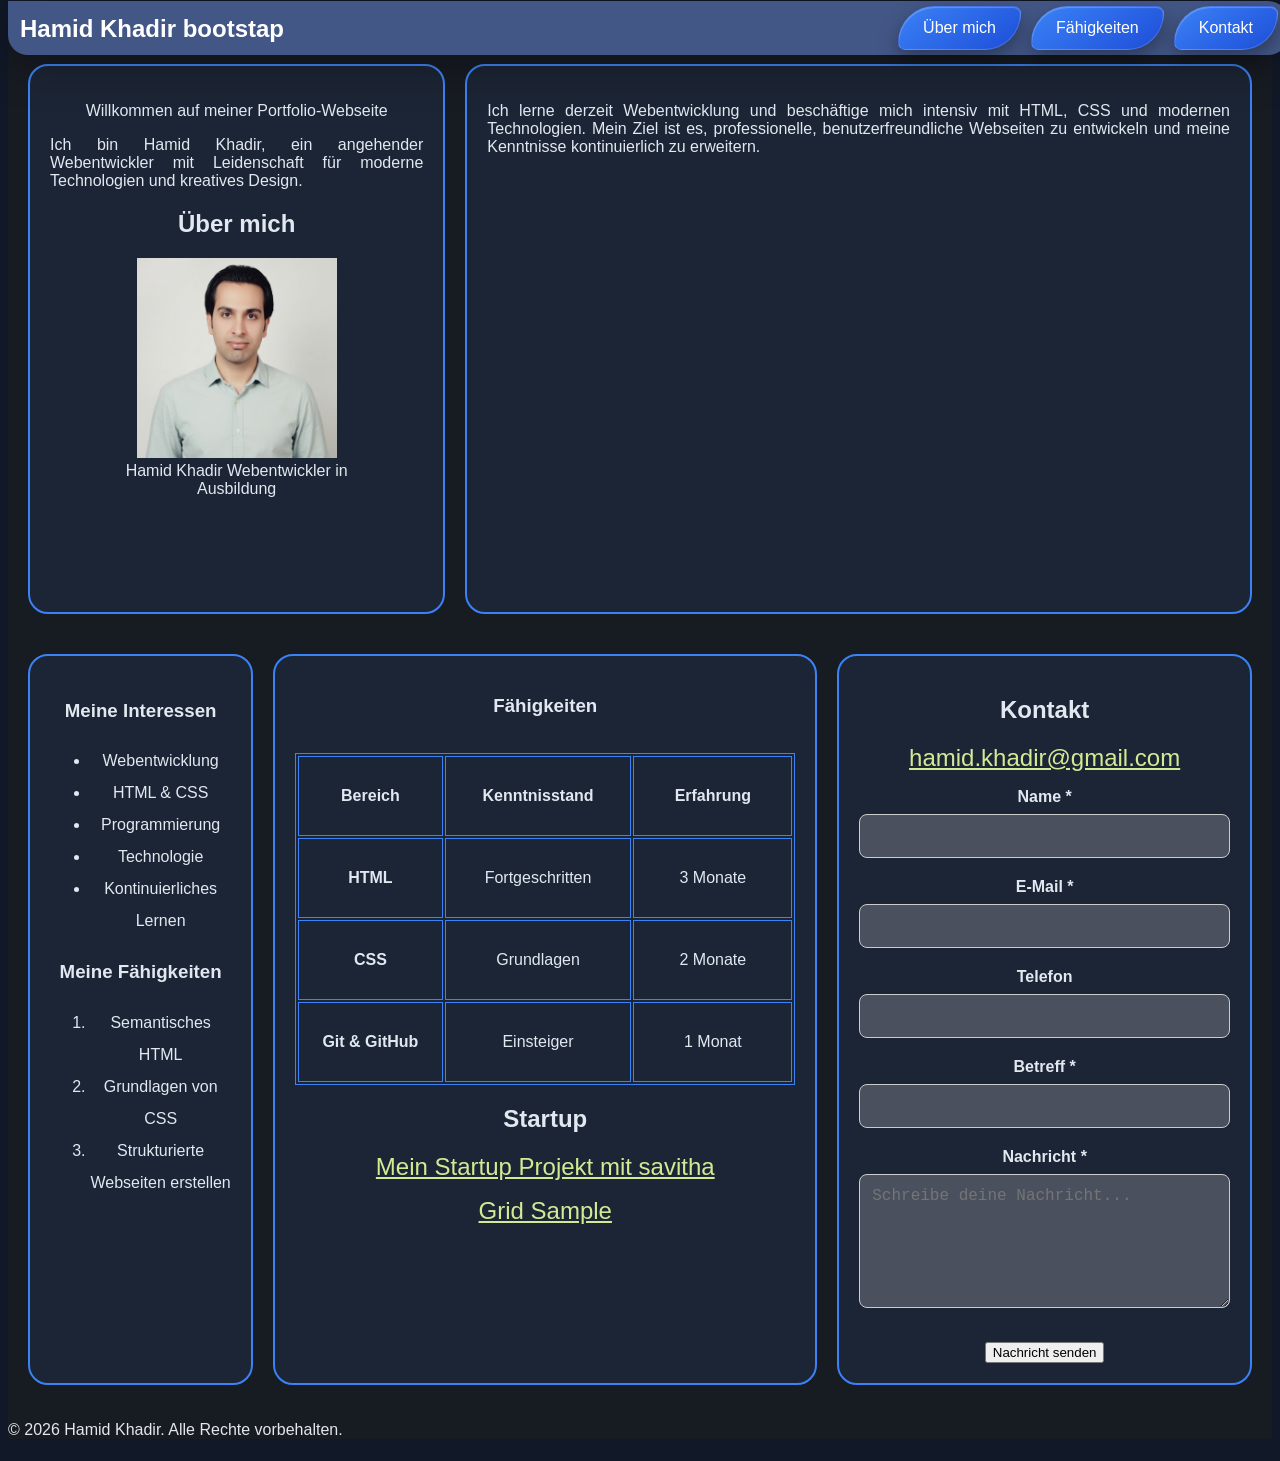
==== index.html @ beebce35 "bootstarpUpdate" ====
<!DOCTYPE html>
<html lang="de">
<head>
    <link rel="stylesheet" href="css/style.css" >
  <meta charset="UTF-8">
  <meta name="viewport" content="width=device-width, initial-scale=1.0">
  <meta name="discription" content="Hamid Khadir web designer">
    <title>Hamid Khadir – Portfolio</title>
</head>

<body class="body">
<div class="bg">
   <header>
   <nav class="menu">
        <div class="khadir" >Hamid Khadir bootstap </div>
        
        <a  class="button" href="#ueber-mich">Über mich </a>
        <a  class="button" href="#kenntnisse">Fähigkeiten </a>
        <a  class="button" href="#kontakt">Kontakt  </a>
             

    </nav>
    
</header>

<div>

<video preload="auto" data-nosnippet="" class="video-box" autoplay="" loop="" muted="" playsinline="" poster="https://corebook.io/images/crystal_poster.avif">
            <source data-src="https://corebook.io/video/crystal_test6-hevc-safari.mp4" type="video/mp4; codecs=&quot;hvc1&quot;" src="https://corebook.io/video/crystal_test6-hevc-safari.mp4">
            <source data-src="https://corebook.io/video/crystal_test6-vp9-chrome.webm" type="video/webm" src="https://corebook.io/video/crystal_test6-vp9-chrome.webm">
          </video>
</div>


<br>
<br>
 <main>

  <div id="ueber-mich" class="flex-container">
    
   <div class="box" style="height: 550px; font-size: 1rem;"> 
    
<p>Willkommen auf meiner Portfolio-Webseite</p>
    <p style="text-align: justify;">Ich bin Hamid Khadir, ein angehender Webentwickler mit Leidenschaft für moderne Technologien und kreatives Design.</p>
      <!-- Über mich -->
    <scetion >

      <h2>Über mich</h2>

      <figure>
        <img class="pic"
          src="images/myphoto.jpg"
          alt="Portrait von Hamid Khadir"
          width="200">
        <figcaption>Hamid Khadir  Webentwickler in Ausbildung</figcaption>
      </figure>
    </scetion>
    </div>
<div class="box"  style="height: 550px;">
      <p style="text-align: justify; font-size: 1rem;">
        Ich lerne derzeit Webentwicklung und beschäftige mich intensiv mit HTML,
        CSS und modernen Technologien. Mein Ziel ist es, professionelle,
        benutzerfreundliche Webseiten zu entwickeln und meine Kenntnisse
        kontinuierlich zu erweitern.
      </p>
       
    <iframe
  
    src="https://www.youtube.com/embed/ybsi1hWwM8M"
    title="YouTube video player"
    frameborder="0"
    allow="accelerometer; autoplay; clipboard-write; encrypted-media; gyroscope; picture-in-picture"
    allowfullscreen>
</iframe>

</div> 
</div>
<div class="flex-container" >
  <div class="box" style="line-height: 2rem;">

      <h3>Meine Interessen</h3>

      <ul>
        <li>Webentwicklung</li>
        <li>HTML &amp; CSS</li>
        <li>Programmierung</li>
        <li>Technologie</li>
        <li>Kontinuierliches Lernen</li>
      </ul>

      <h3>Meine Fähigkeiten</h3>

      <ol>
        <li>Semantisches HTML</li>
        <li>Grundlagen von CSS</li>
        <li>Strukturierte Webseiten erstellen</li>
      </ol>

    </section>
  </div>
<div   id="kenntnisse" class="box"  style="width: 600px;">
    <!-- Fähigkeiten -->
    <section>

      <h3>Fähigkeiten</h3>
      <br>


      <table>
        <thead>
          <tr>
            <th scope="col">Bereich</th>
            <th scope="col">Kenntnisstand</th>
            <th scope="col">Erfahrung</th>
          </tr>
        </thead>

        <tbody>
          <tr>
            <th scope="row">HTML</th>
            <td>Fortgeschritten</td>
            <td>3 Monate</td>
          </tr>

          <tr>
            <th scope="row">CSS</th>
            <td>Grundlagen</td>
            <td>2 Monate</td>
          </tr>

          <tr>
            <th scope="row">Git &amp;  GitHub</th>
            <td>Einsteiger</td>
            <td>1 Monat</td>
          </tr>
        </tbody>
      </table>

    </section>



      <h2>Startup</h2>

      <p>
        <a href="https://savitha14june.github.io/autoherosample/">
          Mein Startup Projekt mit savitha
        </a>
      </p> 
      <p>
        <a href="https://hamidkhadir2.github.io/myweb/grid.html">
          Grid Sample
        </a>
      </p>


      </div>
    <!-- Kontakt -->
    <section id="kontakt" class="box" style="width: 600px;">

      <h2>Kontakt</h2>

      <p>
        <a href="mailto:hamid.khadir@gmail.com">
          hamid.khadir@gmail.com
        </a>
      </p>

    


      <form action="https://httpbin.org/post" method="post">

        <div>
          <label for="name">Name *</label>
          <input
            type="text"
            id="name"
            name="name"
            required>
        </div>

        <div>
          <label for="email">E-Mail *</label>
          <input
            type="email"
            id="email"
            name="email"
            required>
        </div>

        <div>
          <label for="telefon">Telefon</label>
          <input
            type="tel"
            id="telefon"
            name="telefon">
        </div>

        <div>
          <label for="betreff">Betreff *</label>
          <input
            type="text"
            id="betreff"
            name="betreff"
            required>
        </div>

        <div>
          <label for="nachricht">Nachricht *</label>
          <textarea
            id="nachricht"
            name="nachricht"
            rows="6"
            placeholder="Schreibe deine Nachricht..."
            required></textarea>
        </div>

        <button type="submit">Nachricht senden</button>
      </form>
    </div>
  <footer>
    <p>&copy; 2026 Hamid Khadir. Alle Rechte vorbehalten.</p>
  </footer>
</main>
 </div>
</body>
</html>
---- css/style.css ----
*, *::before, *::after {
    box-sizing: border-box;
}


.flex-container {
  display: flex;
  flex-direction: column; /* auf Mobile: untereinander */
  gap: 1rem;
}

.menu {
    display: flex;
    position: fixed;
    flex-direction: column;
    top:1px;
    justify-content: right;
    background-color: #435787;
    width: 100%;
    height: auto;
    border-radius: 0px 20px 20px 20px;
    color: #e2e8f0;
    box-shadow: 2px 2px 50px rgba(0, 0, 0, 0.4);
    margin-bottom: 20px;
    
}




@media (min-width: 600px) {
.flex-container {
    display: flex;
    flex-direction:row; 
    justify-content: space-between;
    text-align: center;
    padding: 20px;
    gap: 20px;
 }
   
.menu {
    display: flex;
    position: fixed;
    flex-direction:row; 
    top:1px;
    justify-content: right;
    background-color: #435787;
    width: 100%;
    height: auto;
    border-radius: 0px 20px 20px 20px;
    color: #e2e8f0;
    box-shadow: 2px 2px 50px rgba(0, 0, 0, 0.4);
    margin-bottom: 20px;
    
}

.button {
    display: inline-block;
    background: linear-gradient(145deg, #3b82f6, #1d4ed8);
    color: white;
    text-decoration: none;
    padding: 12px 24px;
    margin-right: 10px;
    margin-bottom: 5px;
    margin-top: 5px;
    border-radius: 50px 10px 50px 10px;
    border: 1px solid rgba(255,255,255,.15);

    box-shadow:
        0 8px 20px rgba(0,0,0,.35),
        inset 0 1px 1px rgba(255,255,255,.25);

    transition:
        transform .25s ease,
        box-shadow .25s ease,
       
}

.khadir {
    position: fixed;
    top: 15px;
    left: 20px;
    color: #fFfFff;
    font-weight: bold;
    font-size: 24px;
    text-decoration: left;
    align-items: left;
    margin-right: 20px;
   
}

}


.menu {
    display: flex;
    text-align: center;
    top:1px;
    justify-content: right;
    background-color: #435787;
    width: 100%;
    height: auto;
    border-radius: 0px 20px 20px 20px;
    color: #e2e8f0;
    box-shadow: 2px 2px 50px rgba(0, 0, 0, 0.4);
    margin-bottom: 20px;
    
}








html {
    scroll-behavior: smooth;
}





.box {
    
    display: block; 
    background-color: rgba(30, 41, 59, 0.8);
    padding: 20px;
    border-radius: 20px;
    color: #e2e8f0;
    border: 2px solid #3b82f6;
  

    
  
}




.pic {
    transition: transform 0.3s ease, box-shadow 0.3s ease;
}

.pic:hover {
    transform: scale(1.05) rotate(5deg);
    border: 2px solid #60a5fa;
    transition: transform 0.3s ease;
    box-shadow: 2px 2px 50px rgba(0, 0, 0, 0.4);
    cursor: pointer;
}

.body {
    background-color: #111827;
    color: #e5e7eb;
    font-family: Arial, sans-serif;
  
    padding: 0;
}

.button {
    display: inline-block;
    background: linear-gradient(145deg, #3b82f6, #1d4ed8);
    color: white;
    text-decoration: none;
    padding: 12px 24px;
    margin-right: 10px;
    margin-bottom: 5px;
    margin-top: 5px;
    border-radius: 50px 10px 50px 10px;
    border: 1px solid rgba(255,255,255,.15);

    box-shadow:
        0 8px 20px rgba(0,0,0,.35),
        inset 0 1px 1px rgba(255,255,255,.25);

    transition:
        transform .25s ease,
        box-shadow .25s ease,
       
}

.button:hover {
    transform: translateY(-4px) scale(1.04);
    background: linear-gradient(145deg, #60a5fa, #2563eb);
    box-shadow:
        0 15px 30px rgba(0,0,0,.45),
        inset 0 1px 2px rgba(255,255,255,.3);

    color: white;
}
.video-box {
 position: fixed;
    inset: 0;
    width: 100%;
    height: 100%;
    object-fit: cover;
    z-index: -1;
object-position: center 35%;
  
  
   
}

.bg {
     height: auto;
    background-color:rgba(30, 30, 30, 0.5);
}



form {
    max-width: 400px;
    margin: 0 auto;
}

form div {
    margin-bottom: 20px;
    
}

form label {
    display: block;
    margin-bottom: 8px;
    font-weight: bold;
   
}

form input,
form textarea {
      background: rgba(255, 255, 255, 0.2);
    width: 100%;
    padding: 12px;
    font-size: 16px;
    border: 1px solid #ccc;
    border-radius: 8px;
    box-sizing: border-box;
    
}

form textarea {
    resize: vertical;
}

form button {
    margin-top: 10px;
}
 iframe {
   display: flex;
    justify-content: right; 
    margin-left: 5%;
    width:90%;
    margin-top: 1%;
   height: 400px;
    border: none;
}
table, th, td {
    border: 1px solid #3b82f6;
    width: 500px;
    height: 80px;
}
p a {
   color: rgb(211, 234, 148);
   font-size: 1.5rem;
    
}

 textarea :focus ,input:focus{
border: 5px solid #ffff41;

}
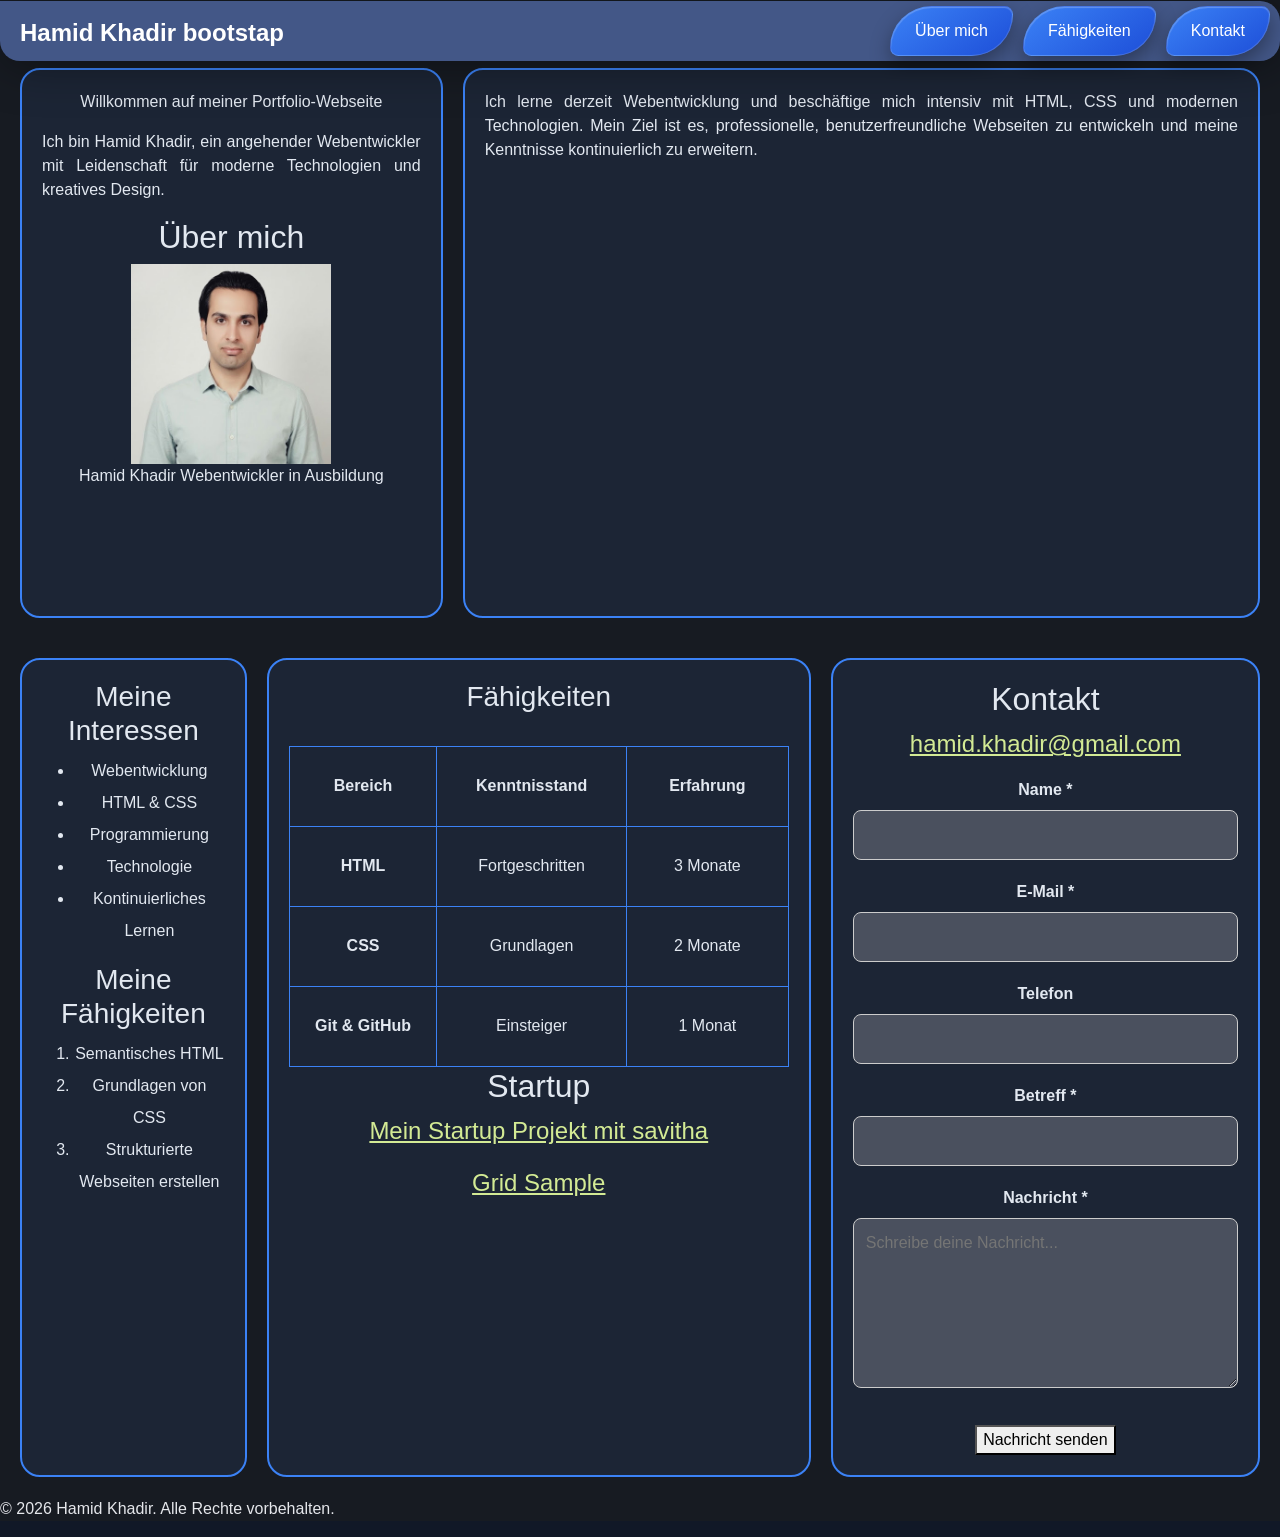
==== commit 2e74f52c: "bootlink" ====
--- a/index.html
+++ b/index.html
@@ -1,7 +1,10 @@
 <!DOCTYPE html>
 <html lang="de">
 <head>
-    <link rel="stylesheet" href="css/style.css" >
+
+  <link href="https://cdn.jsdelivr.net/npm/bootstrap@5.3.8/dist/css/bootstrap.min.css" rel="stylesheet" integrity="sha384-sRIl4kxILFvY47J16cr9ZwB07vP4J8+LH7qKQnuqkuIAvNWLzeN8tE5YBujZqJLB" crossorigin="anonymous">
+   <script src="https://cdn.jsdelivr.net/npm/bootstrap@5.3.8/dist/js/bootstrap.bundle.min.js" integrity="sha384-FKyoEForCGlyvwx9Hj09JcYn3nv7wiPVlz7YYwJrWVcXK/BmnVDxM+D2scQbITxI" crossorigin="anonymous"></script>
+  <link rel="stylesheet" href="css/style.css" >
   <meta charset="UTF-8">
   <meta name="viewport" content="width=device-width, initial-scale=1.0">
   <meta name="discription" content="Hamid Khadir web designer">
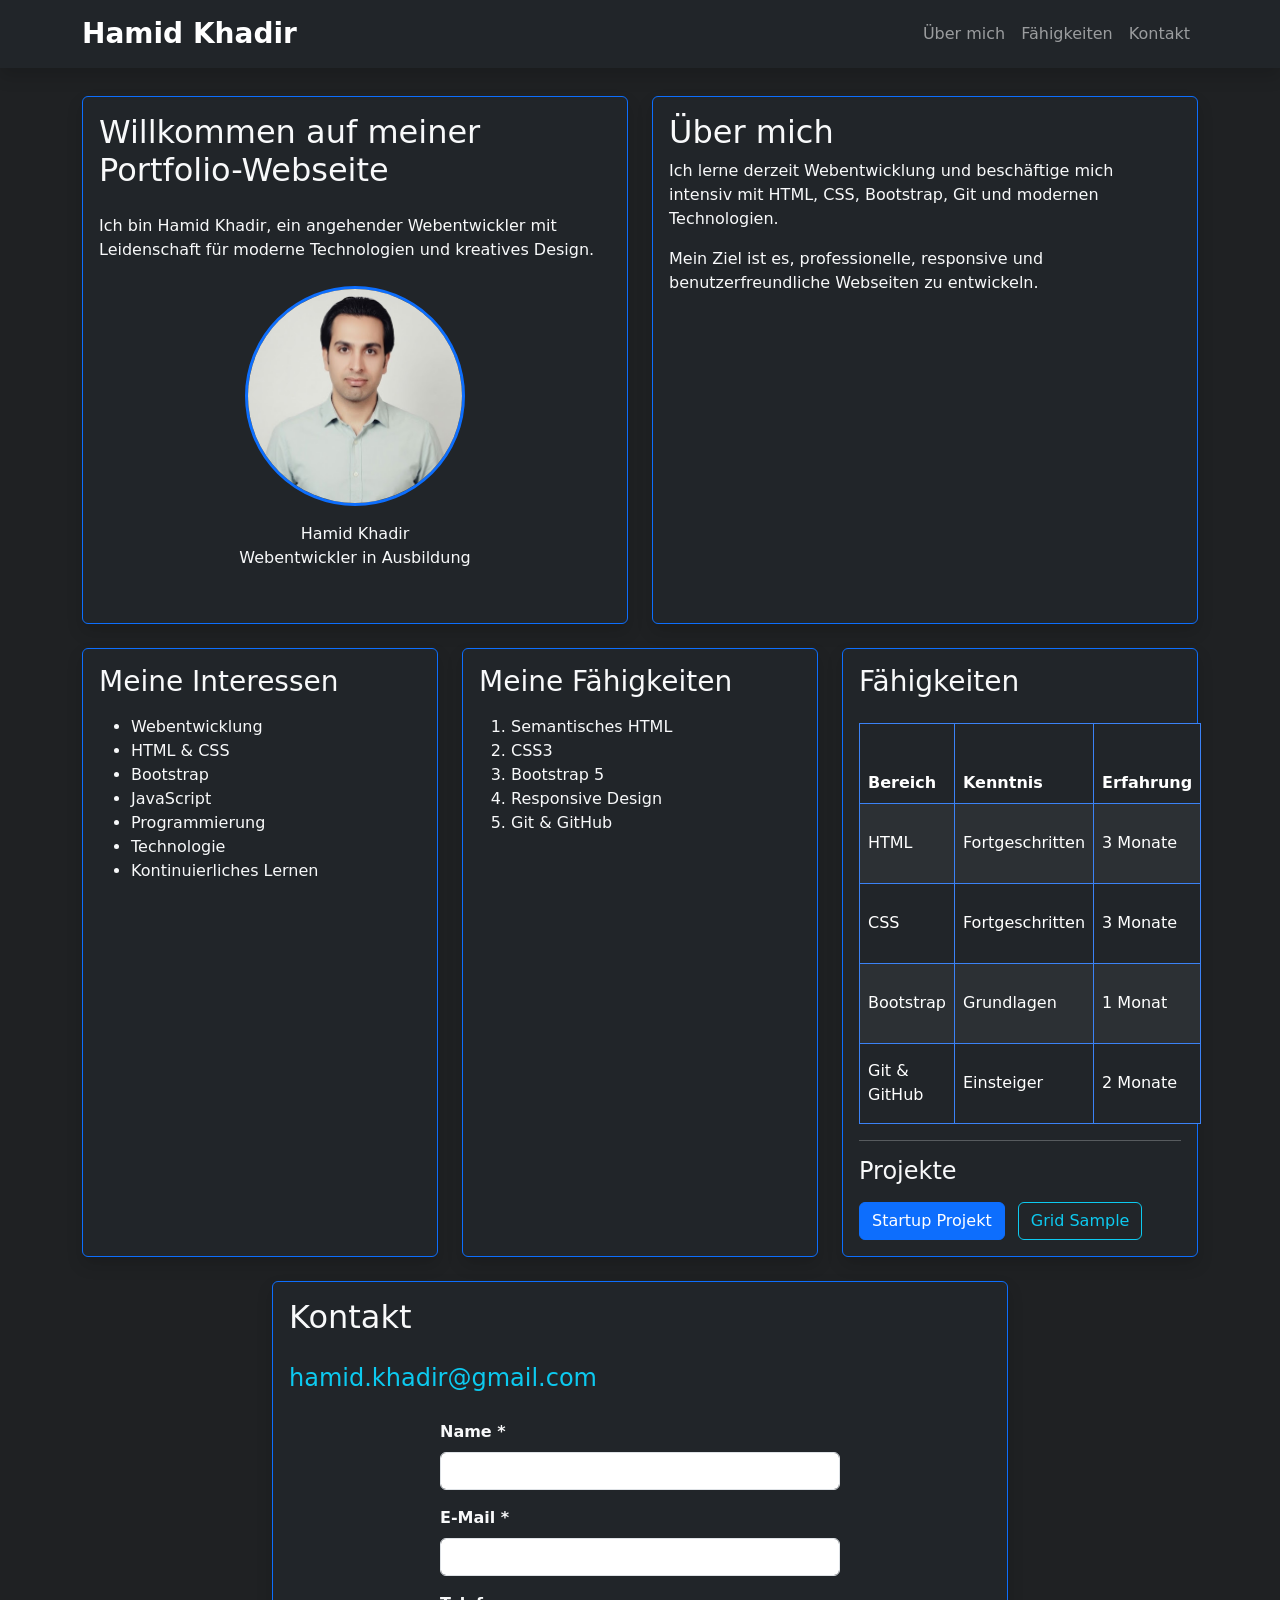
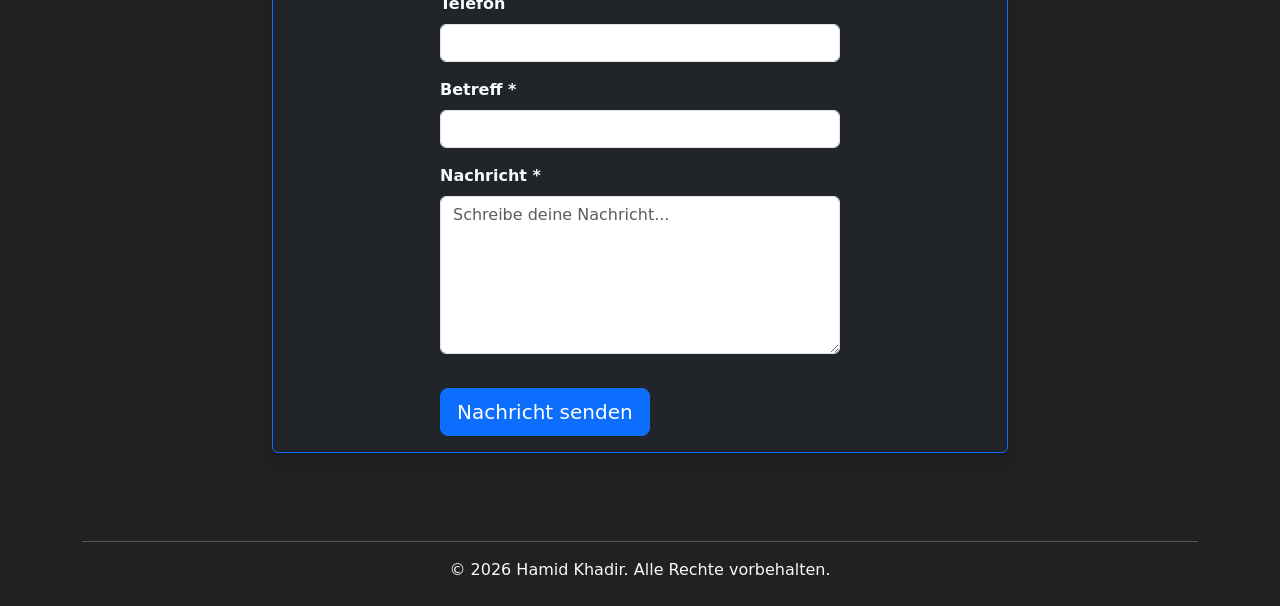
==== commit d4eb3ee0: "UPDATE" ====
--- a/index.html
+++ b/index.html
@@ -1,231 +1,546 @@
 <!DOCTYPE html>
 <html lang="de">
+
 <head>
-
-  <link href="https://cdn.jsdelivr.net/npm/bootstrap@5.3.8/dist/css/bootstrap.min.css" rel="stylesheet" integrity="sha384-sRIl4kxILFvY47J16cr9ZwB07vP4J8+LH7qKQnuqkuIAvNWLzeN8tE5YBujZqJLB" crossorigin="anonymous">
-   <script src="https://cdn.jsdelivr.net/npm/bootstrap@5.3.8/dist/js/bootstrap.bundle.min.js" integrity="sha384-FKyoEForCGlyvwx9Hj09JcYn3nv7wiPVlz7YYwJrWVcXK/BmnVDxM+D2scQbITxI" crossorigin="anonymous"></script>
-  <link rel="stylesheet" href="css/style.css" >
-  <meta charset="UTF-8">
-  <meta name="viewport" content="width=device-width, initial-scale=1.0">
-  <meta name="discription" content="Hamid Khadir web designer">
+    <meta charset="UTF-8">
+    <meta name="viewport" content="width=device-width, initial-scale=1.0">
+    <meta name="description" content="Hamid Khadir - Web Developer Portfolio">
+
     <title>Hamid Khadir – Portfolio</title>
+
+    <!-- Bootstrap CSS -->
+    <link href="https://cdn.jsdelivr.net/npm/bootstrap@5.3.8/dist/css/bootstrap.min.css"
+          rel="stylesheet">
+
+    <!-- CSS -->
+    <link rel="stylesheet" href="css/style.css">
 </head>
 
-<body class="body">
-<div class="bg">
-   <header>
-   <nav class="menu">
-        <div class="khadir" >Hamid Khadir bootstap </div>
-        
-        <a  class="button" href="#ueber-mich">Über mich </a>
-        <a  class="button" href="#kenntnisse">Fähigkeiten </a>
-        <a  class="button" href="#kontakt">Kontakt  </a>
-             
-
-    </nav>
-    
-</header>
-
-<div>
-
-<video preload="auto" data-nosnippet="" class="video-box" autoplay="" loop="" muted="" playsinline="" poster="https://corebook.io/images/crystal_poster.avif">
-            <source data-src="https://corebook.io/video/crystal_test6-hevc-safari.mp4" type="video/mp4; codecs=&quot;hvc1&quot;" src="https://corebook.io/video/crystal_test6-hevc-safari.mp4">
-            <source data-src="https://corebook.io/video/crystal_test6-vp9-chrome.webm" type="video/webm" src="https://corebook.io/video/crystal_test6-vp9-chrome.webm">
-          </video>
+<body class="bg-dark text-light">
+
+    <!-- Video Background -->
+    <video
+        class="video-box"
+        autoplay
+        muted
+        loop
+        playsinline>
+
+        <source
+            src="https://corebook.io/video/crystal_test6-hevc-safari.mp4"
+            type="video/mp4">
+
+        <source
+            src="https://corebook.io/video/crystal_test6-vp9-chrome.webm"
+            type="video/webm">
+
+    </video>
+
+    <div class="bg">
+
+        <!-- ================= NAVBAR ================= -->
+
+        <nav class="navbar navbar-expand-lg navbar-dark bg-dark fixed-top shadow">
+
+            <div class="container">
+
+                <a class="navbar-brand fw-bold fs-3" href="#">
+                    Hamid Khadir
+                </a>
+
+                <button
+                    class="navbar-toggler"
+                    type="button"
+                    data-bs-toggle="collapse"
+                    data-bs-target="#mainMenu">
+
+                    <span class="navbar-toggler-icon"></span>
+
+                </button>
+
+                <div
+                    class="collapse navbar-collapse"
+                    id="mainMenu">
+
+                    <ul class="navbar-nav ms-auto">
+
+                        <li class="nav-item">
+
+                            <a class="nav-link" href="#ueber-mich">
+                                Über mich
+                            </a>
+
+                        </li>
+
+                        <li class="nav-item">
+
+                            <a class="nav-link" href="#kenntnisse">
+                                Fähigkeiten
+                            </a>
+
+                        </li>
+
+                        <li class="nav-item">
+
+                            <a class="nav-link" href="#kontakt">
+                                Kontakt
+                            </a>
+
+                        </li>
+
+                    </ul>
+
+                </div>
+
+            </div>
+
+        </nav>
+
+        <!-- ================= MAIN ================= -->
+
+        <main class="container pt-5 mt-5">
+          <!-- Hero / Über mich -->
+
+<section id="ueber-mich" class="row g-4 mb-4">
+
+    <div class="col-12 col-lg-6">
+
+        <div class="card bg-dark text-light border-primary shadow h-100">
+
+            <div class="card-body">
+
+                <h2 class="card-title mb-4">
+                    Willkommen auf meiner Portfolio-Webseite
+                </h2>
+
+                <p>
+                    Ich bin Hamid Khadir, ein angehender Webentwickler mit
+                    Leidenschaft für moderne Technologien und kreatives Design.
+                </p>
+
+                <figure class="text-center mt-4">
+
+                    <img
+                        src="images/myphoto.jpg"
+                        class="img-fluid rounded-circle border border-3 border-primary"
+                        style="max-width:220px;"
+                        alt="Portrait von Hamid Khadir">
+
+                    <figcaption class="mt-3">
+
+                        Hamid Khadir<br>
+                        Webentwickler in Ausbildung
+
+                    </figcaption>
+
+                </figure>
+
+            </div>
+
+        </div>
+
+    </div>
+
+    <div class="col-12 col-lg-6">
+
+        <div class="card bg-dark text-light border-primary shadow h-100">
+
+            <div class="card-body">
+
+                <h2 class="card-title">
+                    Über mich
+                </h2>
+
+                <p>
+
+                    Ich lerne derzeit Webentwicklung und beschäftige mich
+                    intensiv mit HTML, CSS, Bootstrap, Git und modernen
+                    Technologien.
+
+                </p>
+
+                <p>
+
+                    Mein Ziel ist es,
+                    professionelle,
+                    responsive und benutzerfreundliche Webseiten zu entwickeln.
+
+                </p>
+
+                <div class="ratio ratio-16x9 mt-4">
+
+                    <iframe
+
+                        src="https://www.youtube.com/embed/ybsi1hWwM8M"
+
+                        allowfullscreen>
+
+                    </iframe>
+
+                </div>
+
+            </div>
+
+        </div>
+
+    </div>
+
+</section>
+
+
+
+
+
+<!-- Interessen -->
+
+<section class="row g-4 mb-4">
+
+    <div class="col-12 col-md-6 col-xl-4">
+
+        <div class="card bg-dark text-light border-primary shadow h-100">
+
+            <div class="card-body">
+
+                <h3 class="card-title">
+
+                    Meine Interessen
+
+                </h3>
+
+                <ul class="mt-3">
+
+                    <li>Webentwicklung</li>
+
+                    <li>HTML &amp; CSS</li>
+
+                    <li>Bootstrap</li>
+
+                    <li>JavaScript</li>
+
+                    <li>Programmierung</li>
+
+                    <li>Technologie</li>
+
+                    <li>Kontinuierliches Lernen</li>
+
+                </ul>
+
+            </div>
+
+        </div>
+
+    </div>
+
+
+
+
+
+    <div class="col-12 col-md-6 col-xl-4">
+
+        <div class="card bg-dark text-light border-primary shadow h-100">
+
+            <div class="card-body">
+
+                <h3>
+
+                    Meine Fähigkeiten
+
+                </h3>
+
+                <ol class="mt-3">
+
+                    <li>Semantisches HTML</li>
+
+                    <li>CSS3</li>
+
+                    <li>Bootstrap 5</li>
+
+                    <li>Responsive Design</li>
+
+                    <li>Git & GitHub</li>
+
+                </ol>
+
+            </div>
+
+        </div>
+
+    </div>
+
+
+
+
+
+    <div
+        id="kenntnisse"
+        class="col-12 col-xl-4">
+
+        <div class="card bg-dark text-light border-primary shadow h-100">
+
+            <div class="card-body">
+
+                <h3 class="mb-4">
+
+                    Fähigkeiten
+
+                </h3>
+
+                <table class="table table-dark table-striped table-hover align-middle">
+
+                    <thead>
+
+                        <tr>
+
+                            <th>Bereich</th>
+
+                            <th>Kenntnis</th>
+
+                            <th>Erfahrung</th>
+
+                        </tr>
+
+                    </thead>
+
+                    <tbody>
+
+                        <tr>
+
+                            <td>HTML</td>
+
+                            <td>Fortgeschritten</td>
+
+                            <td>3 Monate</td>
+
+                        </tr>
+
+                        <tr>
+
+                            <td>CSS</td>
+
+                            <td>Fortgeschritten</td>
+
+                            <td>3 Monate</td>
+
+                        </tr>
+
+                        <tr>
+
+                            <td>Bootstrap</td>
+
+                            <td>Grundlagen</td>
+
+                            <td>1 Monat</td>
+
+                        </tr>
+
+                        <tr>
+
+                            <td>Git &amp; GitHub</td>
+
+                            <td>Einsteiger</td>
+
+                            <td>2 Monate</td>
+
+                        </tr>
+
+                    </tbody>
+
+                </table>
+
+                <hr>
+
+                <h4>
+
+                    Projekte
+
+                </h4>
+
+                <a
+                    class="btn btn-primary me-2 mt-2"
+                    target="_blank"
+                    href="https://savitha14june.github.io/autoherosample/">
+
+                    Startup Projekt
+
+                </a>
+
+                <a
+                    class="btn btn-outline-info mt-2"
+                    target="_blank"
+                    href="https://hamidkhadir2.github.io/myweb/grid.html">
+
+                    Grid Sample
+
+                </a>
+
+            </div>
+
+        </div>
+
+    </div>
+
+</section>
+<!-- ================= Kontakt ================= -->
+
+<section id="kontakt" class="row mb-5">
+
+    <div class="col-lg-8 mx-auto">
+
+        <div class="card bg-dark text-light border-primary shadow">
+
+            <div class="card-body">
+
+                <h2 class="card-title mb-4">
+                    Kontakt
+                </h2>
+
+                <p class="mb-4">
+
+                    <a
+                        class="text-info text-decoration-none"
+                        href="mailto:hamid.khadir@gmail.com">
+
+                        hamid.khadir@gmail.com
+
+                    </a>
+
+                </p>
+
+                <form
+                    action="https://httpbin.org/post"
+                    method="post">
+
+                    <div class="mb-3">
+
+                        <label
+                            for="name"
+                            class="form-label">
+
+                            Name *
+
+                        </label>
+
+                        <input
+                            class="form-control"
+                            type="text"
+                            id="name"
+                            name="name"
+                            required>
+
+                    </div>
+
+                    <div class="mb-3">
+
+                        <label
+                            for="email"
+                            class="form-label">
+
+                            E-Mail *
+
+                        </label>
+
+                        <input
+                            class="form-control"
+                            type="email"
+                            id="email"
+                            name="email"
+                            required>
+
+                    </div>
+
+                    <div class="mb-3">
+
+                        <label
+                            for="telefon"
+                            class="form-label">
+
+                            Telefon
+
+                        </label>
+
+                        <input
+                            class="form-control"
+                            type="tel"
+                            id="telefon"
+                            name="telefon">
+
+                    </div>
+
+                    <div class="mb-3">
+
+                        <label
+                            for="betreff"
+                            class="form-label">
+
+                            Betreff *
+
+                        </label>
+
+                        <input
+                            class="form-control"
+                            type="text"
+                            id="betreff"
+                            name="betreff"
+                            required>
+
+                    </div>
+
+                    <div class="mb-4">
+
+                        <label
+                            for="nachricht"
+                            class="form-label">
+
+                            Nachricht *
+
+                        </label>
+
+                        <textarea
+                            class="form-control"
+                            id="nachricht"
+                            name="nachricht"
+                            rows="6"
+                            placeholder="Schreibe deine Nachricht..."
+                            required></textarea>
+
+                    </div>
+
+                    <button
+                        class="btn btn-primary btn-lg"
+                        type="submit">
+
+                        Nachricht senden
+
+                    </button>
+
+                </form>
+
+            </div>
+
+        </div>
+
+    </div>
+
+</section>
+
+<!-- ================= Footer ================= -->
+
+<footer class="text-center text-light py-4">
+
+    <hr>
+
+    <p class="mb-0">
+
+        &copy; 2026 Hamid Khadir. Alle Rechte vorbehalten.
+
+    </p>
+
+</footer>
+
 </div>
 
-
-<br>
-<br>
- <main>
-
-  <div id="ueber-mich" class="flex-container">
-    
-   <div class="box" style="height: 550px; font-size: 1rem;"> 
-    
-<p>Willkommen auf meiner Portfolio-Webseite</p>
-    <p style="text-align: justify;">Ich bin Hamid Khadir, ein angehender Webentwickler mit Leidenschaft für moderne Technologien und kreatives Design.</p>
-      <!-- Über mich -->
-    <scetion >
-
-      <h2>Über mich</h2>
-
-      <figure>
-        <img class="pic"
-          src="images/myphoto.jpg"
-          alt="Portrait von Hamid Khadir"
-          width="200">
-        <figcaption>Hamid Khadir  Webentwickler in Ausbildung</figcaption>
-      </figure>
-    </scetion>
-    </div>
-<div class="box"  style="height: 550px;">
-      <p style="text-align: justify; font-size: 1rem;">
-        Ich lerne derzeit Webentwicklung und beschäftige mich intensiv mit HTML,
-        CSS und modernen Technologien. Mein Ziel ist es, professionelle,
-        benutzerfreundliche Webseiten zu entwickeln und meine Kenntnisse
-        kontinuierlich zu erweitern.
-      </p>
-       
-    <iframe
-  
-    src="https://www.youtube.com/embed/ybsi1hWwM8M"
-    title="YouTube video player"
-    frameborder="0"
-    allow="accelerometer; autoplay; clipboard-write; encrypted-media; gyroscope; picture-in-picture"
-    allowfullscreen>
-</iframe>
-
-</div> 
-</div>
-<div class="flex-container" >
-  <div class="box" style="line-height: 2rem;">
-
-      <h3>Meine Interessen</h3>
-
-      <ul>
-        <li>Webentwicklung</li>
-        <li>HTML &amp; CSS</li>
-        <li>Programmierung</li>
-        <li>Technologie</li>
-        <li>Kontinuierliches Lernen</li>
-      </ul>
-
-      <h3>Meine Fähigkeiten</h3>
-
-      <ol>
-        <li>Semantisches HTML</li>
-        <li>Grundlagen von CSS</li>
-        <li>Strukturierte Webseiten erstellen</li>
-      </ol>
-
-    </section>
-  </div>
-<div   id="kenntnisse" class="box"  style="width: 600px;">
-    <!-- Fähigkeiten -->
-    <section>
-
-      <h3>Fähigkeiten</h3>
-      <br>
-
-
-      <table>
-        <thead>
-          <tr>
-            <th scope="col">Bereich</th>
-            <th scope="col">Kenntnisstand</th>
-            <th scope="col">Erfahrung</th>
-          </tr>
-        </thead>
-
-        <tbody>
-          <tr>
-            <th scope="row">HTML</th>
-            <td>Fortgeschritten</td>
-            <td>3 Monate</td>
-          </tr>
-
-          <tr>
-            <th scope="row">CSS</th>
-            <td>Grundlagen</td>
-            <td>2 Monate</td>
-          </tr>
-
-          <tr>
-            <th scope="row">Git &amp;  GitHub</th>
-            <td>Einsteiger</td>
-            <td>1 Monat</td>
-          </tr>
-        </tbody>
-      </table>
-
-    </section>
-
-
-
-      <h2>Startup</h2>
-
-      <p>
-        <a href="https://savitha14june.github.io/autoherosample/">
-          Mein Startup Projekt mit savitha
-        </a>
-      </p> 
-      <p>
-        <a href="https://hamidkhadir2.github.io/myweb/grid.html">
-          Grid Sample
-        </a>
-      </p>
-
-
-      </div>
-    <!-- Kontakt -->
-    <section id="kontakt" class="box" style="width: 600px;">
-
-      <h2>Kontakt</h2>
-
-      <p>
-        <a href="mailto:hamid.khadir@gmail.com">
-          hamid.khadir@gmail.com
-        </a>
-      </p>
-
-    
-
-
-      <form action="https://httpbin.org/post" method="post">
-
-        <div>
-          <label for="name">Name *</label>
-          <input
-            type="text"
-            id="name"
-            name="name"
-            required>
-        </div>
-
-        <div>
-          <label for="email">E-Mail *</label>
-          <input
-            type="email"
-            id="email"
-            name="email"
-            required>
-        </div>
-
-        <div>
-          <label for="telefon">Telefon</label>
-          <input
-            type="tel"
-            id="telefon"
-            name="telefon">
-        </div>
-
-        <div>
-          <label for="betreff">Betreff *</label>
-          <input
-            type="text"
-            id="betreff"
-            name="betreff"
-            required>
-        </div>
-
-        <div>
-          <label for="nachricht">Nachricht *</label>
-          <textarea
-            id="nachricht"
-            name="nachricht"
-            rows="6"
-            placeholder="Schreibe deine Nachricht..."
-            required></textarea>
-        </div>
-
-        <button type="submit">Nachricht senden</button>
-      </form>
-    </div>
-  <footer>
-    <p>&copy; 2026 Hamid Khadir. Alle Rechte vorbehalten.</p>
-  </footer>
-</main>
- </div>
+<!-- Bootstrap JS -->
+<script src="https://cdn.jsdelivr.net/npm/bootstrap@5.3.8/dist/js/bootstrap.bundle.min.js"></script>
+
 </body>
 </html>
--- a/css/style.css
+++ b/css/style.css
@@ -190,15 +190,17 @@
 
     color: white;
 }
-.video-box {
- position: fixed;
-    inset: 0;
-    width: 100%;
-    height: 100%;
-    object-fit: cover;
-    z-index: -1;
-object-position: center 35%;
-  
+
+ .video-box{
+    position: fixed;
+    top:0;
+    left:0;
+    width:100vw;
+    height:100vh;
+    object-fit:cover;
+    object-position:center 35%;
+    z-index:-2;
+
   
    
 }
